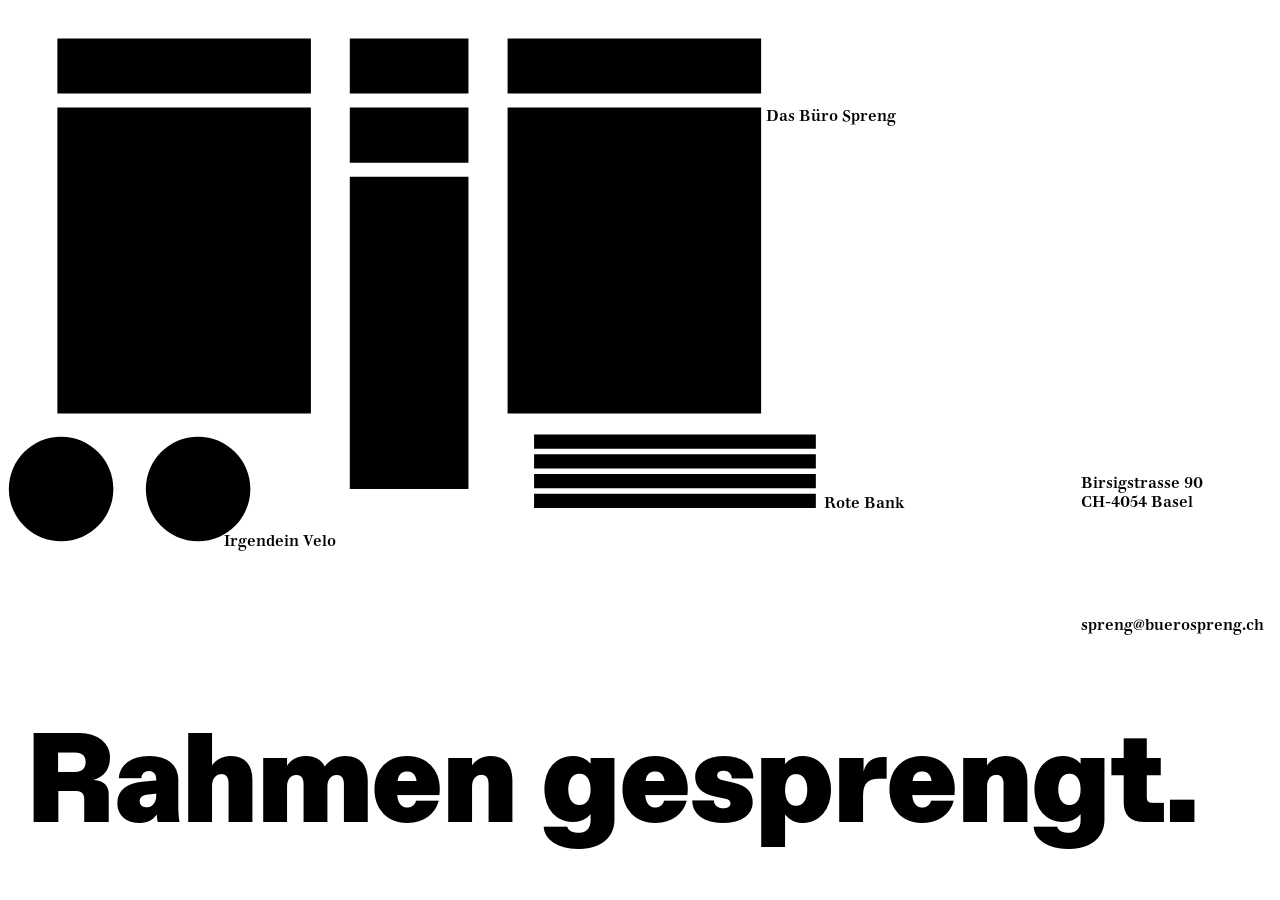
==== index.html @ 7cf21f40 "Generative Fassade: Landing Page + versteckter Editor Scroll-Animation über mehrere Layouts, Editor " ====
<!DOCTYPE html>
<html lang="de">
<head>
<meta charset="utf-8">
<meta name="viewport" content="width=device-width, initial-scale=1">
<title>Rahmen gesprengt. — Generative Fassade</title>
<link rel="stylesheet" href="css/style.css">
</head>
<body>

  <!-- Bühne: die Fassade, immer bildschirmfüllend, fix -->
  <div class="stage" id="stage">
    <svg id="facade" viewBox="0 0 1160 800" preserveAspectRatio="xMidYMid meet" aria-label="Generative Fassade">
      <g id="layer-grid"></g>
      <g id="layer-els"></g>
      <g id="layer-ui"></g>
    </svg>
  </div>

  <!-- Zähler unten rechts -->
  <div class="counter" id="counter"><span id="counter-cur">01</span> / <span id="counter-max">01</span></div>

  <!-- Scroll-Distanz: 100vh pro Layout -->
  <div class="scroll-spacer" id="spacer"></div>

  <!-- Editor (versteckt, Taste E) — gesamte Bedienung in einer Spalte rechts -->
  <div class="editor" id="editor" hidden>

    <button class="ed-peek" data-act="show-ui" title="Bedienung einblenden (H)">‹</button>

    <aside class="ed-panel" id="ed-panel">

      <header class="ed-top">
        <div class="ed-title">Generative&nbsp;Fassade<br><span class="ed-dim">Editor</span></div>
        <button class="btn sm" data-act="hide-ui" title="Bedienung ausblenden (H)">›</button>
      </header>

      <div class="ed-head">Element</div>
      <div id="insp" class="insp"></div>

      <div class="ed-head ed-head-sep">Hinzufügen</div>
      <div class="palette" id="palette"></div>

      <div class="ed-head ed-head-sep">Layouts</div>
      <ol class="lay-list" id="lay-list"></ol>
      <div class="ed-row"><button data-act="layout-new" class="btn wide">+ Leeres Layout</button></div>
      <div class="ed-row"><button data-act="layout-dup" class="btn wide">⧉ Duplizieren</button></div>

      <div class="ed-head ed-head-sep">Generativ</div>
      <div class="ed-row"><button data-act="gen-one" class="btn wide">⚡ Layout generieren</button></div>
      <div class="ed-row"><button data-act="gen-three" class="btn wide">⚡ 3 Layouts generieren</button></div>
      <p class="ed-note">Zufällige Position + Rotation in 90°-Schritten, Raster 4&nbsp;px, kollisionsfrei.</p>

      <div class="ed-head ed-head-sep">Ansicht</div>
      <div class="ed-row"><button data-act="toggle-small" class="btn wide" id="btn-small">Kleine Typo</button></div>
      <div class="ed-row"><button data-act="toggle-grid" class="btn wide" id="btn-grid">Raster</button></div>
      <div class="ed-row"><button data-act="toggle-rot" class="btn wide" id="btn-rot">Rotation schalten</button></div>

      <div class="ed-head ed-head-sep">Datei</div>
      <div class="ed-row"><button data-act="export" class="btn wide">Export</button></div>
      <div class="ed-row"><button data-act="import" class="btn wide">Import</button></div>
      <div class="ed-row"><button data-act="reset" class="btn wide">Zurücksetzen</button></div>

      <div class="ed-row ed-row-close"><button data-act="close" class="btn wide btn-strong">Schliessen&nbsp;ESC</button></div>

      <dl class="ed-keys">
        <dt>Drag</dt><dd>verschieben</dd>
        <dt>Drag&nbsp;auf&nbsp;leer</dt><dd>Feld aufziehen, mehrere wählen</dd>
        <dt>⇧&nbsp;Klick</dt><dd>einzeln dazu / weg</dd>
        <dt>⌘A</dt><dd>alles wählen</dd>
        <dt>⌥</dt><dd>ohne Ausrichten</dd>
        <dt>R / ⇧R</dt><dd>90° drehen</dd>
        <dt>Pfeile</dt><dd>1&nbsp;px · ⇧ 10&nbsp;px</dd>
        <dt>⌫</dt><dd>löschen</dd>
        <dt>G</dt><dd>Raster</dd>
        <dt>T</dt><dd>kleine Typo</dd>
        <dt>H</dt><dd>Bedienung aus</dd>
        <dt>ESC</dt><dd>Auswahl weg, dann zurück</dd>
      </dl>

    </aside>

    <input type="file" id="file-in" accept="application/json" hidden>
  </div>

<script src="js/assets.js"></script>
<script src="js/state.js"></script>
<script src="js/render.js"></script>
<script src="js/editor.js"></script>
<script src="js/main.js"></script>
</body>
</html>
---- css/style.css ----
/* ---------- Fonts ---------- */
@font-face{
  font-family:"ABC Favorit Edu";
  src:url("../fonts/ABCFavoritEdu-Black.otf") format("opentype");
  font-weight:900; font-style:normal; font-display:block;
}
@font-face{
  font-family:"Walbaum";
  src:url("../fonts/Walbaum12pt-SemiBold.otf") format("opentype");
  font-weight:600; font-style:normal; font-display:block;
}

/* ---------- Basis ---------- */
:root{
  --ink:#000;
  --paper:#fff;
  --ui:"Helvetica Neue", Helvetica, Arial, sans-serif;
  --line:#000;
  --sbw:0px;          /* Breite der Scrollbar, im Editor gemessen */
}
*{box-sizing:border-box}
html,body{margin:0;padding:0}
html{scroll-behavior:auto}
body{
  background:var(--paper);
  color:var(--ink);
  font-family:var(--ui);
  -webkit-font-smoothing:antialiased;
  overflow-x:hidden;
}
body.no-scroll{overflow:hidden}

/* ---------- Bühne ---------- */
.stage{
  position:fixed; inset:0;
  display:block;
  z-index:1;
  background:var(--paper);
}
#facade{width:100%; height:100%; display:block}

.el{ }
.el .body path{fill:var(--ink)}
.cap{
  font-family:"Walbaum", Georgia, serif;
  font-weight:600;
  font-size:13.5px;
  fill:var(--ink);
  white-space:pre;
}
.txt-small{
  font-family:"Walbaum", Georgia, serif;
  font-weight:600;
  font-size:13.5px;
  fill:var(--ink);
}
.txt-head{
  font-family:"ABC Favorit Edu", "Helvetica Neue", Arial, sans-serif;
  font-weight:900;
  fill:var(--ink);
  letter-spacing:-0.012em;
}

/* Scroll-Distanz */
.scroll-spacer{position:relative; z-index:0; width:1px}

/* Zähler */
.counter{
  position:fixed; right:22px; top:18px; z-index:5;
  font-family:"Walbaum", Georgia, serif;
  font-size:12px; letter-spacing:.02em;
  color:var(--ink);
  opacity:.55;
  pointer-events:none;
  transition:opacity .3s;
}
.counter.hide{opacity:0}

/* ---------- Editor ---------- */
.editor{
  position:fixed; inset:0; z-index:20;
  pointer-events:none;
  font-family:var(--ui);
  font-size:10.5px;
  letter-spacing:.06em;
  text-transform:uppercase;
}
.editor > *{pointer-events:auto}

/* Die Bühne bleibt im Editor exakt so gross wie auf der Seite selbst —
   damit lässt sich bis an den Rand des Blattes arbeiten. Beim Öffnen fällt
   die Scrollbar weg; um genau deren Breite wird die Bühne schmaler gehalten,
   sonst skaliert das SVG neu und die ganze Fassade rutscht. */
body.edit-mode .stage{right:var(--sbw)}

/* Eine einzige Spalte rechts */
.ed-panel{
  position:absolute; top:10px; right:calc(10px + var(--sbw)); bottom:10px;
  width:236px;
  background:var(--paper);
  border:1px solid var(--line);
  padding:9px;
  overflow-y:auto;
  overscroll-behavior:contain;
}
.editor.ui-hidden .ed-panel{display:none}

.ed-top{
  display:flex; align-items:flex-start; justify-content:space-between;
  gap:8px; margin-bottom:12px;
}
.ed-title{font-weight:700; letter-spacing:.12em; line-height:1.5}
.ed-dim{opacity:.4; font-weight:400}

/* Knopf zum Wiedereinblenden */
.ed-peek{
  position:absolute; top:10px; right:calc(10px + var(--sbw));
  font:inherit; text-transform:inherit; letter-spacing:inherit;
  background:var(--paper); color:var(--ink);
  border:1px solid var(--line); padding:4px 8px; cursor:pointer;
  display:none;
}
.editor.ui-hidden .ed-peek{display:block}
.ed-peek:hover{background:var(--ink); color:var(--paper)}

.ed-head{
  font-weight:700; letter-spacing:.14em;
  border-bottom:1px solid var(--line);
  padding-bottom:5px; margin-bottom:8px;
}
.ed-head-sep{margin-top:16px}
.ed-row{margin-bottom:5px}
.ed-row-close{margin-top:16px}
.ed-note{
  text-transform:none; letter-spacing:0; font-size:10px;
  line-height:1.45; opacity:.5; margin:8px 0 0;
}

.btn{
  font:inherit; text-transform:inherit; letter-spacing:inherit;
  background:var(--paper); color:var(--ink);
  border:1px solid var(--line);
  padding:4px 8px; cursor:pointer; line-height:1.4;
}
.btn:hover{background:var(--ink); color:var(--paper)}
.btn.wide{display:block; width:100%; text-align:left}
.btn[disabled]{opacity:.28; cursor:default}
.btn[disabled]:hover{background:var(--paper); color:var(--ink)}
.btn.on{background:var(--ink); color:var(--paper)}
.btn-strong{font-weight:700}
.btn.sm{padding:2px 5px}

/* Layout-Liste */
.lay-list{list-style:none; margin:0 0 8px; padding:0}
.lay-item{
  display:flex; align-items:center; gap:4px;
  border:1px solid var(--line); margin-bottom:4px; padding:3px 4px;
}
.lay-item.active{background:var(--ink); color:var(--paper)}
.lay-item.active .btn{background:transparent; color:var(--paper); border-color:var(--paper)}
.lay-item.active .btn:hover{background:var(--paper); color:var(--ink)}
.lay-idx{font-variant-numeric:tabular-nums; opacity:.6; min-width:16px}
.lay-name{
  flex:1; min-width:0; background:transparent; border:0; color:inherit;
  font:inherit; text-transform:none; letter-spacing:.02em; padding:1px 2px;
  outline:none; overflow:hidden; text-overflow:ellipsis;
}
.lay-name:focus{background:var(--paper); color:var(--ink)}

/* Inspector */
.insp{display:flex; flex-direction:column; gap:6px}
.insp .field{display:flex; align-items:center; gap:6px}
.insp label{min-width:34px; opacity:.55}
.insp input[type=number], .insp input[type=text]{
  flex:1; min-width:0; font:inherit; text-transform:none; letter-spacing:.02em;
  border:1px solid var(--line); background:var(--paper); color:var(--ink);
  padding:3px 4px; outline:none;
}
.insp .grp{display:flex; gap:4px}
.insp .empty{text-transform:none; letter-spacing:0; opacity:.45; line-height:1.5; font-size:10px}
.insp .kind{font-weight:700; letter-spacing:.12em; margin-bottom:2px}

.palette{display:flex; flex-wrap:wrap; gap:4px}
.palette .btn{flex:1 1 auto}

/* Tastenliste */
.ed-keys{
  display:grid; grid-template-columns:auto 1fr; gap:3px 8px;
  margin:18px 0 0; padding:9px 0 0;
  border-top:1px solid var(--line);
  text-transform:none; letter-spacing:.02em; font-size:10px;
}
.ed-keys dt{font-weight:700; letter-spacing:.06em}
.ed-keys dd{margin:0; opacity:.55}

/* Editor-Overlays im SVG */
.sel-box{fill:none; stroke:#000; stroke-width:1; vector-effect:non-scaling-stroke; stroke-dasharray:3 3}
.sel-dot{fill:#000}
/* Klammer um eine Mehrfachauswahl — sie ist auch die Achse beim Drehen */
.sel-group{fill:none; stroke:#000; stroke-width:1; vector-effect:non-scaling-stroke; stroke-dasharray:1 4}
/* Aufgezogenes Auswahlfeld */
.marquee{fill:#000; fill-opacity:.05; stroke:#000; stroke-width:1;
  vector-effect:non-scaling-stroke; stroke-dasharray:3 3; pointer-events:none}
.hit{fill:transparent; stroke:transparent}
/* auf der freien Fläche lässt sich ein Auswahlfeld aufziehen */
body.edit-mode .stage{cursor:crosshair}
body.edit-mode .el{cursor:move}
body.edit-mode .el.locked{cursor:default; pointer-events:none}
body.edit-mode .cap{cursor:move}
.grid-line{stroke:#000; stroke-width:.5; opacity:.10; vector-effect:non-scaling-stroke}
.grid-line.major{opacity:.22}
.frame{fill:none; stroke:#000; stroke-width:1; opacity:.35; vector-effect:non-scaling-stroke}
.guide{stroke:#e10600; stroke-width:1; vector-effect:non-scaling-stroke; pointer-events:none}

@media (max-width:900px){
  .ed-panel{width:196px}
}
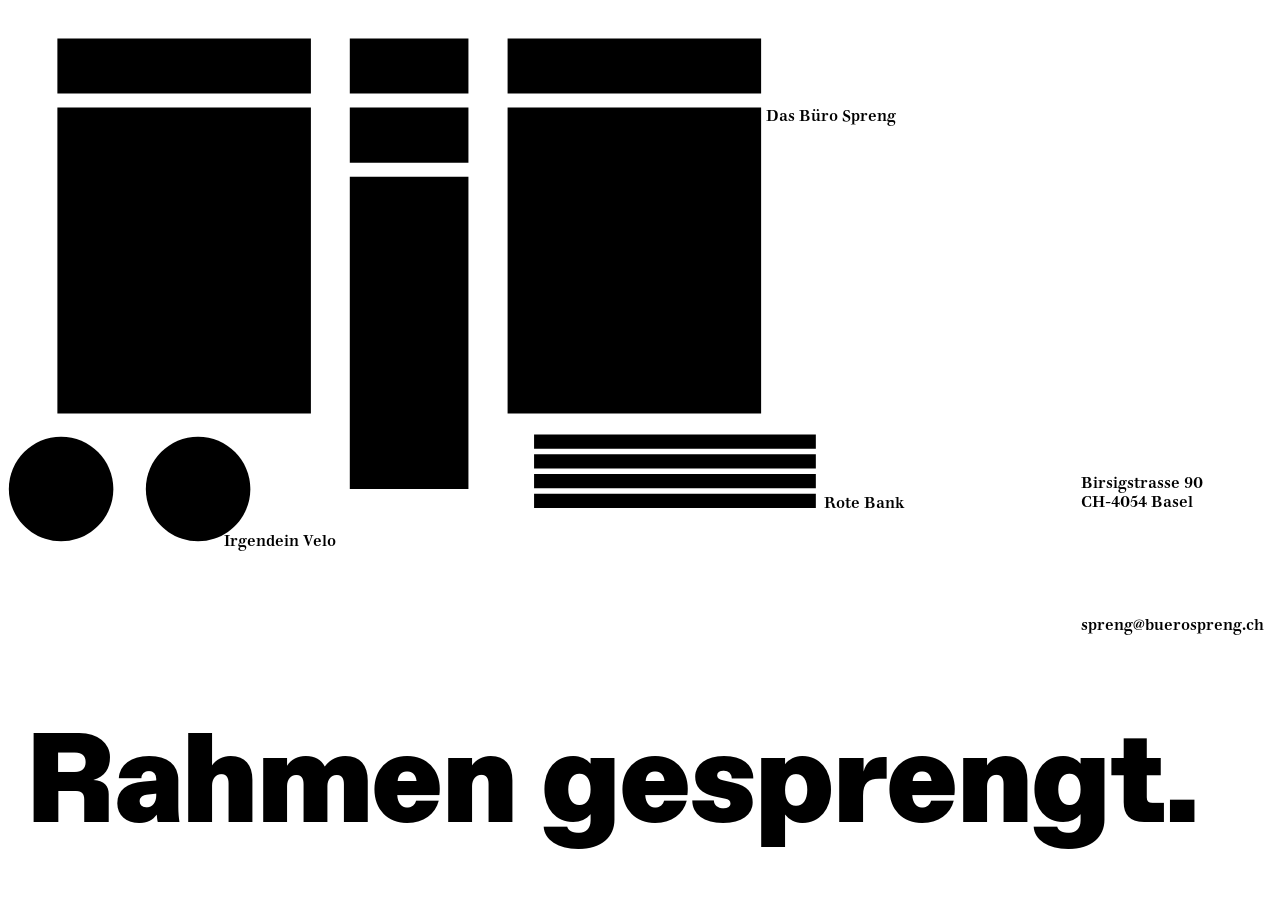
==== commit 6a2b9c45: "Blatt am linken Bildschirmrand statt zentriert preserveAspectRatio xMinYMid: das Layout liegt links " ====
--- a/index.html
+++ b/index.html
@@ -8,9 +8,11 @@
 </head>
 <body>
 
-  <!-- Bühne: die Fassade, immer bildschirmfüllend, fix -->
+  <!-- Bühne: die Fassade, immer bildschirmfüllend, fix.
+       xMin: das Blatt liegt am linken Bildschirmrand an, übrige Breite fällt
+       nach rechts — dort, wo im Editor ohnehin die Bedienspalte steht. -->
   <div class="stage" id="stage">
-    <svg id="facade" viewBox="0 0 1160 800" preserveAspectRatio="xMidYMid meet" aria-label="Generative Fassade">
+    <svg id="facade" viewBox="0 0 1160 800" preserveAspectRatio="xMinYMid meet" aria-label="Generative Fassade">
       <g id="layer-grid"></g>
       <g id="layer-els"></g>
       <g id="layer-ui"></g>
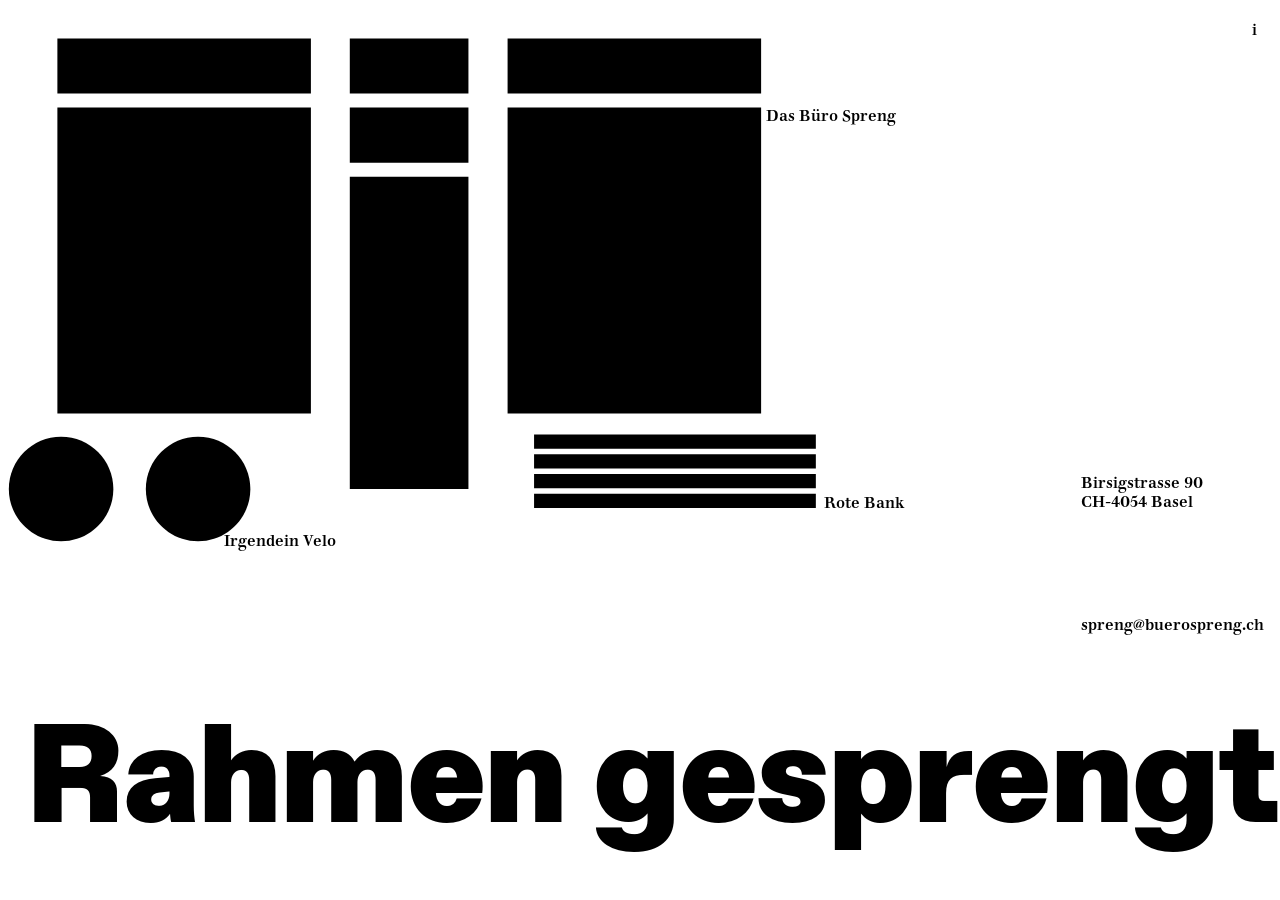
==== commit 6ce5d5dd: "i-Knopf oben rechts blendet die Vorlage ein Unter dem Zähler ein „i" ohne Rahmen, in derselben klein" ====
--- a/index.html
+++ b/index.html
@@ -19,8 +19,16 @@
     </svg>
   </div>
 
-  <!-- Zähler unten rechts -->
-  <div class="counter" id="counter"><span id="counter-cur">01</span> / <span id="counter-max">01</span></div>
+  <!-- Zähler oben rechts, darunter das „i“: blendet die Vorlage ein -->
+  <div class="hud" id="hud">
+    <div class="counter" id="counter"><span id="counter-cur">01</span> / <span id="counter-max">01</span></div>
+    <button class="info-btn" id="info-btn" type="button" aria-expanded="false" aria-controls="info-fig"
+            title="Vorlage einblenden">i</button>
+    <figure class="info-fig" id="info-fig" hidden>
+      <img src="Assets/fenster_vorlage.webp" width="680" height="453"
+           alt="Ladenfassade des Büro Spreng: zwei Schaufenster mit Plakaten, Tür, Velo und rote Bank">
+    </figure>
+  </div>
 
   <!-- Scroll-Distanz: 100vh pro Layout -->
   <div class="scroll-spacer" id="spacer"></div>
--- a/css/style.css
+++ b/css/style.css
@@ -64,17 +64,46 @@
 /* Scroll-Distanz */
 .scroll-spacer{position:relative; z-index:0; width:1px}
 
-/* Zähler */
+/* Ecke oben rechts: Zähler, darunter das „i“, darunter die Vorlage. */
+.hud{
+  position:fixed; right:22px; top:18px; z-index:5;
+  display:flex; flex-direction:column; align-items:flex-end;
+  transition:opacity .3s;
+}
+body.edit-mode .hud{opacity:0; pointer-events:none}
+
+/* Zähler und „i“ — dieselbe Schrift, dasselbe Schwarz und dieselbe Grösse wie
+   die kleine Typo auf der Fassade. Weil sie als HTML über dem SVG liegen,
+   müssen sie dessen Skalierung nachrechnen: --gf-scale setzt main.js. */
+.counter, .info-btn{
+  font-family:"Walbaum", Georgia, serif;
+  font-weight:600;
+  font-size:calc(13.5px * var(--gf-scale, 1));
+  line-height:1.35;
+  color:var(--ink);
+}
 .counter{
-  position:fixed; right:22px; top:18px; z-index:5;
-  font-family:"Walbaum", Georgia, serif;
-  font-size:12px; letter-spacing:.02em;
-  color:var(--ink);
-  opacity:.55;
+  opacity:1;
   pointer-events:none;
   transition:opacity .3s;
 }
 .counter.hide{opacity:0}
+
+/* „i“ ohne Rahmen, ohne Fläche — nur der Buchstabe */
+.info-btn{
+  appearance:none; -webkit-appearance:none;
+  border:0; background:none; padding:0 1px; margin:0;
+  cursor:pointer;
+}
+.info-btn:hover{opacity:.55}
+
+/* Die Vorlage, direkt unter dem „i“ */
+.info-fig{
+  margin:6px 0 0; padding:0;
+  width:20vw;
+}
+.info-fig[hidden]{display:none}
+.info-fig img{display:block; width:100%; height:auto}
 
 /* ---------- Editor ---------- */
 .editor{
